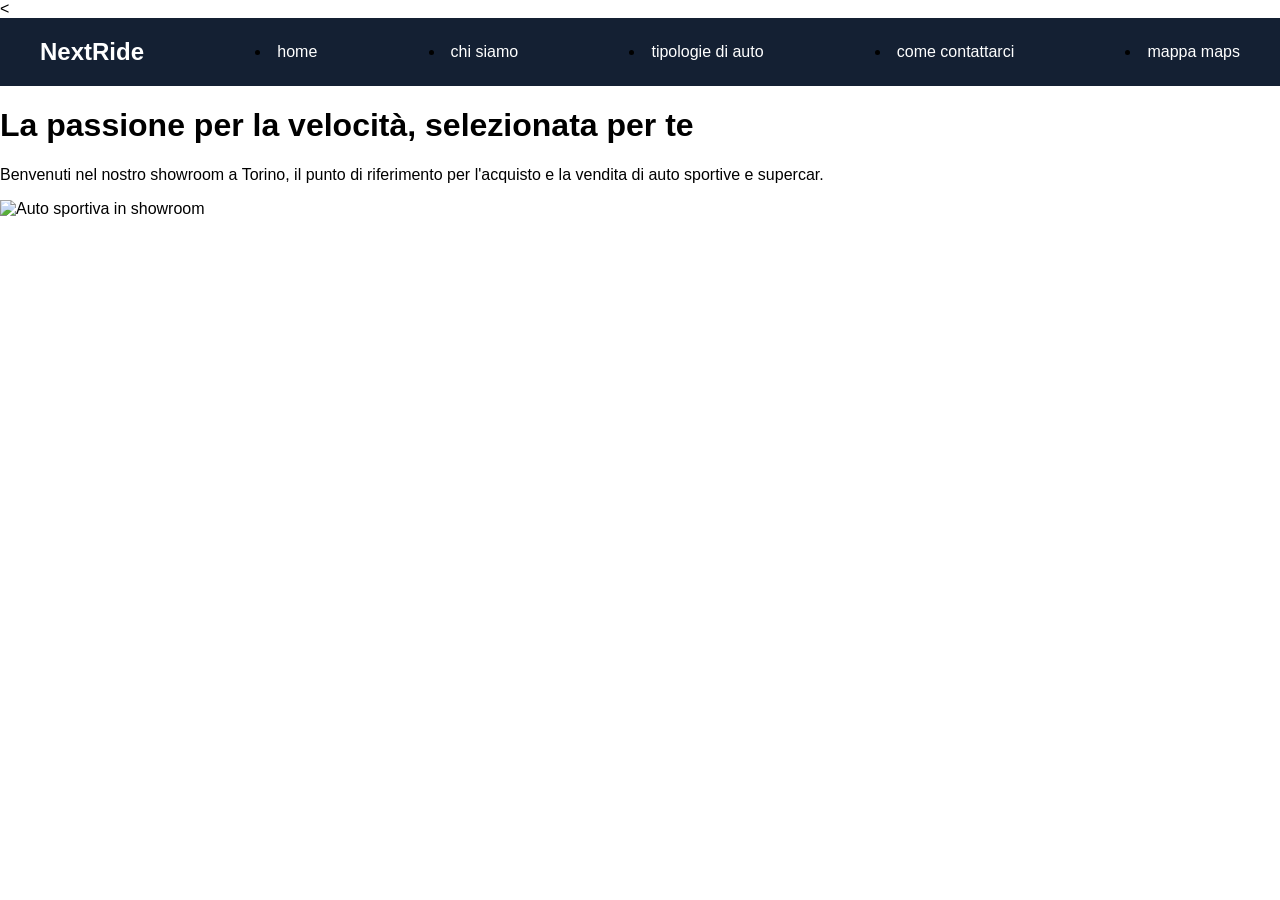
==== index.html @ 67183971 "Rename Untitled-1.html to index.html" ====
<!DOCTYPE html> 
<html lang="en">
<head>
    <meta charset="UTF-8">
    <meta name="viewport" content="width=device-width, initial-scale=1.0">
    <link rel="stylesheet" href="style.css">
    <title>Document</title>
   
<

<body>
    <nav>
<h1>NextRide</h1>
        <li><a href="Untitled-1.html">home</a></li>
        <li><a href="chi_siamo.html">chi siamo</a></li>
        <li><a href="tipologie_di_auto.html">tipologie di auto</a></li>
        <li><a href="come_contattarci.html">come contattarci</a></li>
        <li><a href="mappa.html">mappa maps</a></li>
    </nav>
    <h1>La passione per la velocità, selezionata per te</h1>
    <p>Benvenuti nel nostro showroom a Torino, il punto di riferimento per l'acquisto e la vendita di auto sportive e supercar.</p>

    <img src="C:\Users\fabio\Downloads\openfolder\immagini\showroom.webp" alt="Auto sportiva in showroom">
   
    

    
</body>
</html>
---- style.css ----
/* Stile generale della pagina */
body {
    margin: 0;
    font-family: Arial, sans-serif;
    }
    /* Barra di navigazione */
    nav {
    background-color: #142033;
    display: flex;
    justify-content: space-between;
    align-items: center;
    padding: 20px 40px;
    }
    /* Nome del concessionario */
    nav h1 {
    color: white;
    margin: 0;
    }
    /* Lista dei collegamenti */
    nav ul {
    list-style: none;
    display: flex;
    gap: 30px;
    margin: 0;
    padding: 0;
    }
    /* Collegamenti */
    nav a {
    color: white;
    text-decoration: none;
    font-size: 16px;
    }
    /* Effetto al passaggio del mouse */
    nav a:hover {
    color: #73baf8;
    }
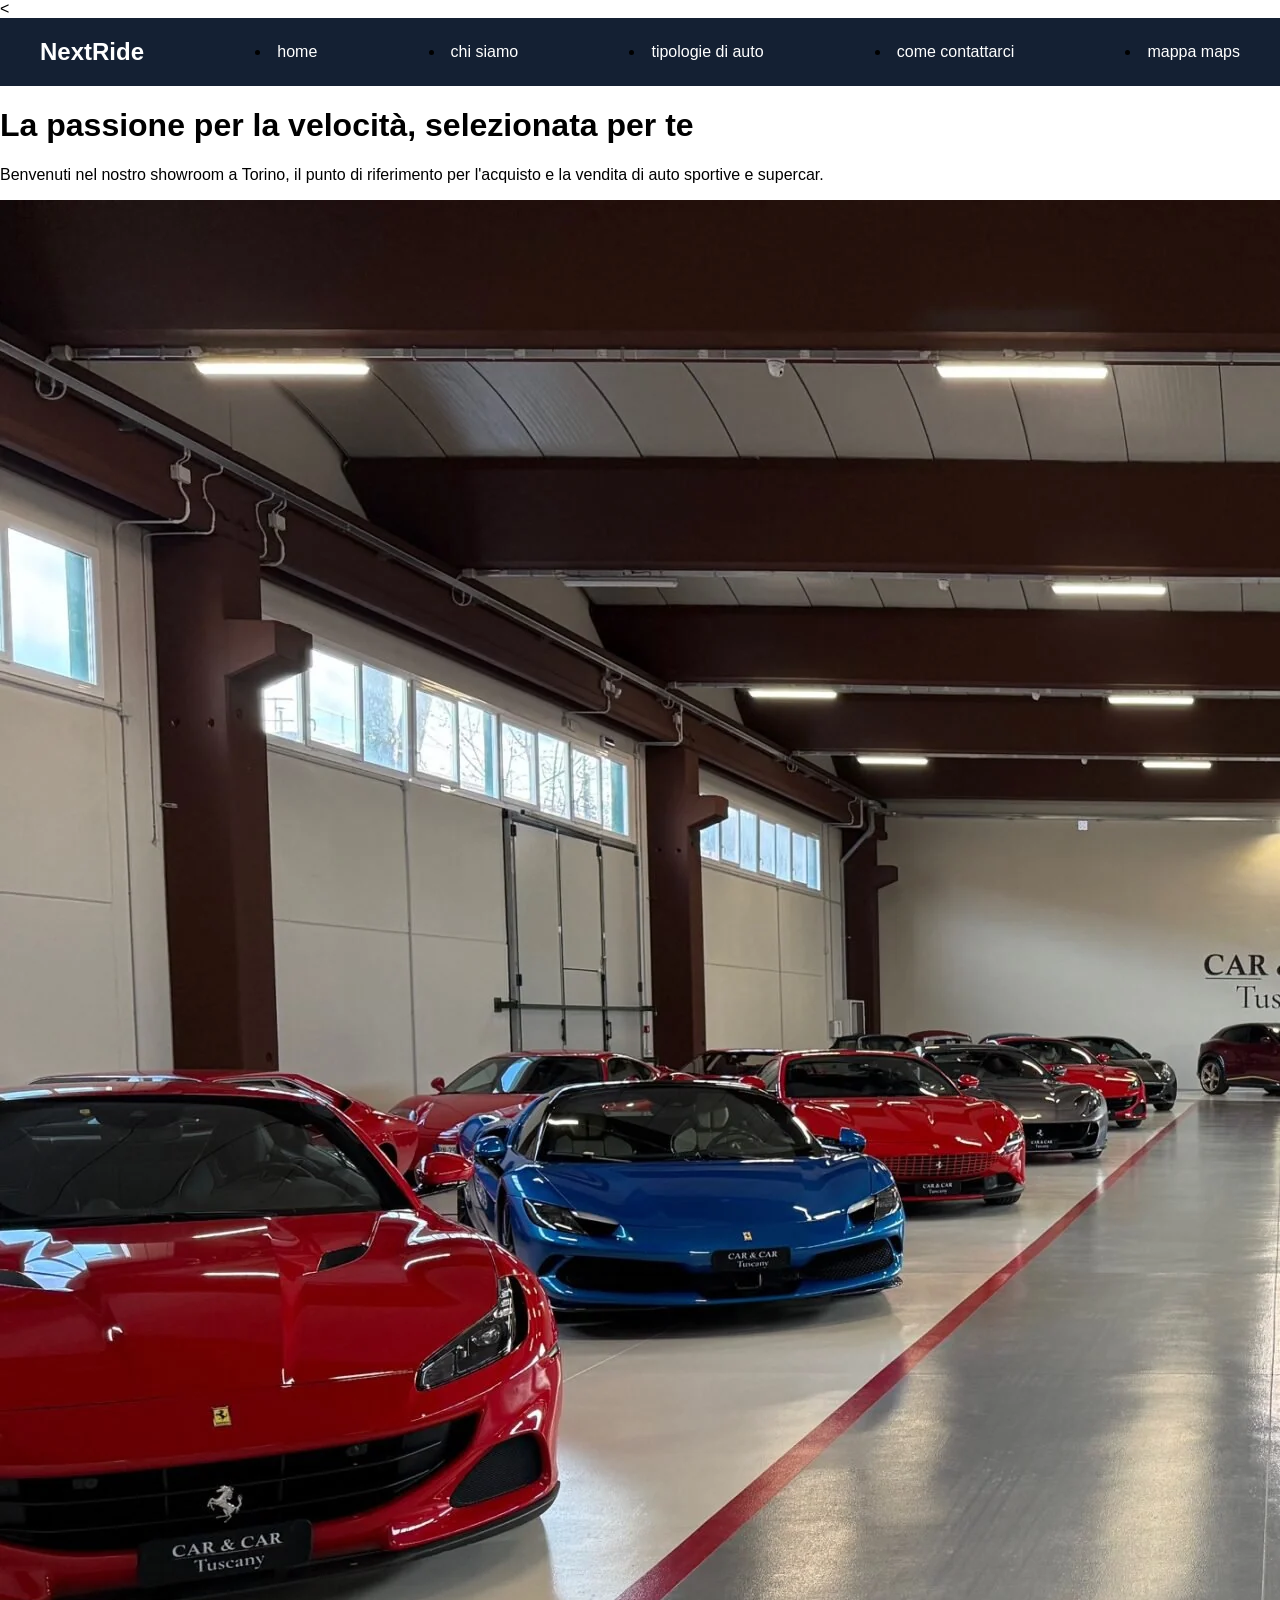
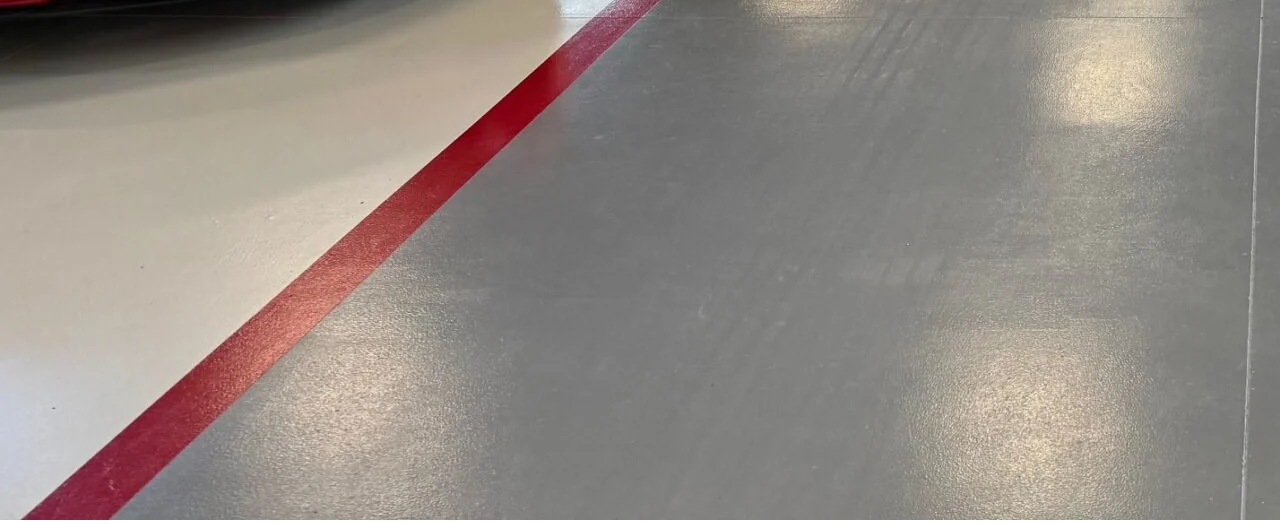
==== commit b84d7c58: "Update index.html" ====
--- a/index.html
+++ b/index.html
@@ -20,7 +20,7 @@
     <h1>La passione per la velocità, selezionata per te</h1>
     <p>Benvenuti nel nostro showroom a Torino, il punto di riferimento per l'acquisto e la vendita di auto sportive e supercar.</p>
 
-    <img src="C:\Users\fabio\Downloads\openfolder\immagini\showroom.webp" alt="Auto sportiva in showroom">
+    <img src="showroom.webp" alt="Auto sportiva in showroom">
    
     
 
